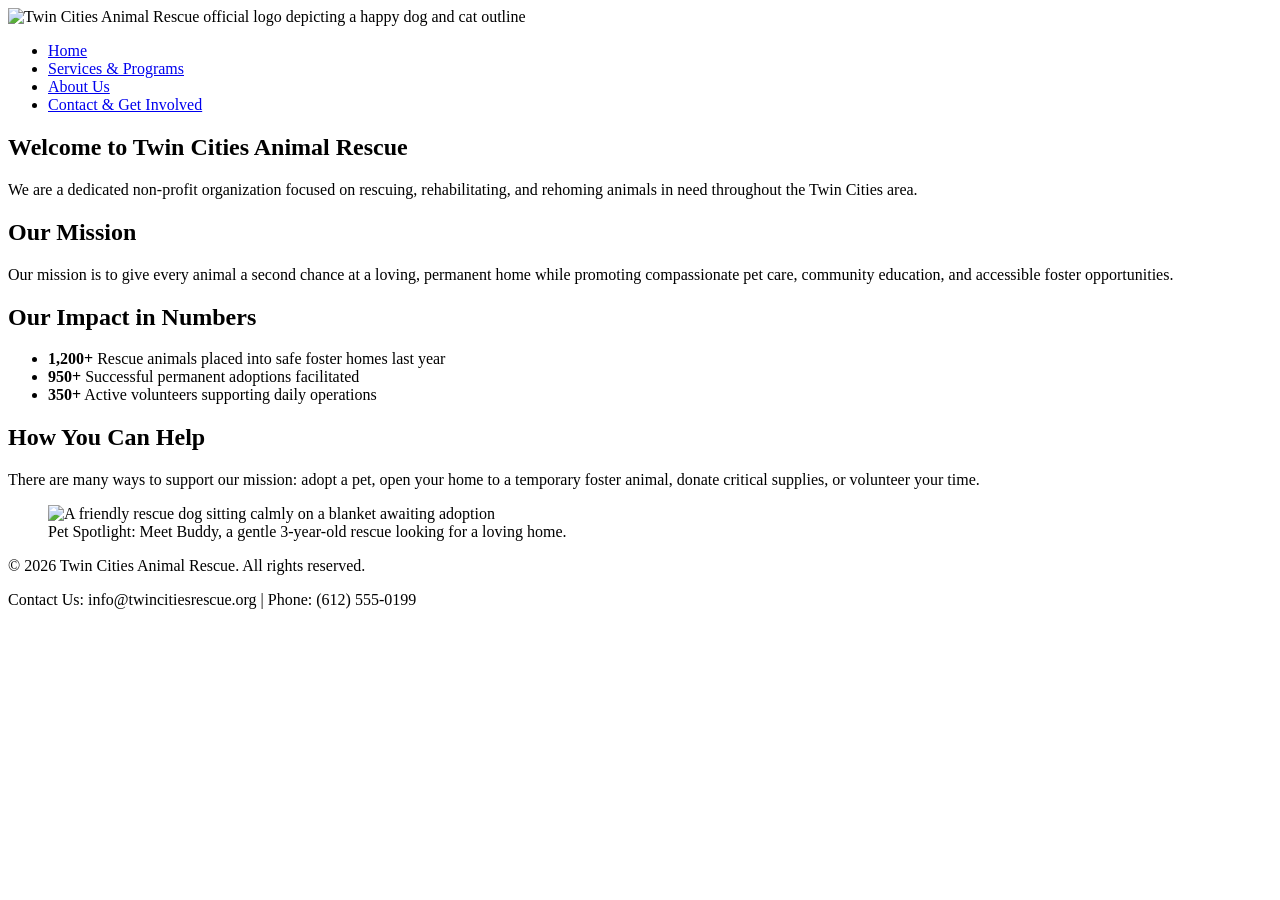
==== index.html @ 780de630 "Create index.html" ====
<!DOCTYPE html>
<html lang="en">
<head>
    <meta charset="UTF-8">
    <meta name="viewport" content="width=device-width, initial-scale=1.0">
    <title>Twin Cities Animal Rescue - Home</title>
</head>
<body>
    <header>
        <img src="rescue-pet.jpg" alt="Twin Cities Animal Rescue official logo depicting a happy dog and cat outline">
        <nav>
            <ul>
                <li><a href="index.html">Home</a></li>
                <li><a href="services.html">Services & Programs</a></li>
                <li><a href="about.html">About Us</a></li>
                <li><a href="contact.html">Contact & Get Involved</a></li>
            </ul>
        </nav>
    </header>
    <main>
        <section>
            <h1>Welcome to Twin Cities Animal Rescue</h1>
            <p>We are a dedicated non-profit organization focused on rescuing, rehabilitating, and rehoming animals in need throughout the Twin Cities area.</p>
        </section>
        <section>
            <h2>Our Mission</h2>
            <p>Our mission is to give every animal a second chance at a loving, permanent home while promoting compassionate pet care, community education, and accessible foster opportunities.</p>
        </section>
        <section>
            <h2>Our Impact in Numbers</h2>
            <ul>
                <li><strong>1,200+</strong> Rescue animals placed into safe foster homes last year</li>
                <li><strong>950+</strong> Successful permanent adoptions facilitated</li>
                <li><strong>350+</strong> Active volunteers supporting daily operations</li>
            </ul>
        </section>
        <section>
            <h2>How You Can Help</h2>
            <p>There are many ways to support our mission: adopt a pet, open your home to a temporary foster animal, donate critical supplies, or volunteer your time.</p>
            <figure>
                <img src="rescue-pet-spotlight.jpg" alt="A friendly rescue dog sitting calmly on a blanket awaiting adoption">
                <figcaption>Pet Spotlight: Meet Buddy, a gentle 3-year-old rescue looking for a loving home.</figcaption>
            </figure>
        </section>
    </main>
    <footer>
        <p>&copy; 2026 Twin Cities Animal Rescue. All rights reserved.</p>
        <p>Contact Us: info@twincitiesrescue.org | Phone: (612) 555-0199</p>
    </footer>
    <script src="script.js"></script>
</body>
</html>
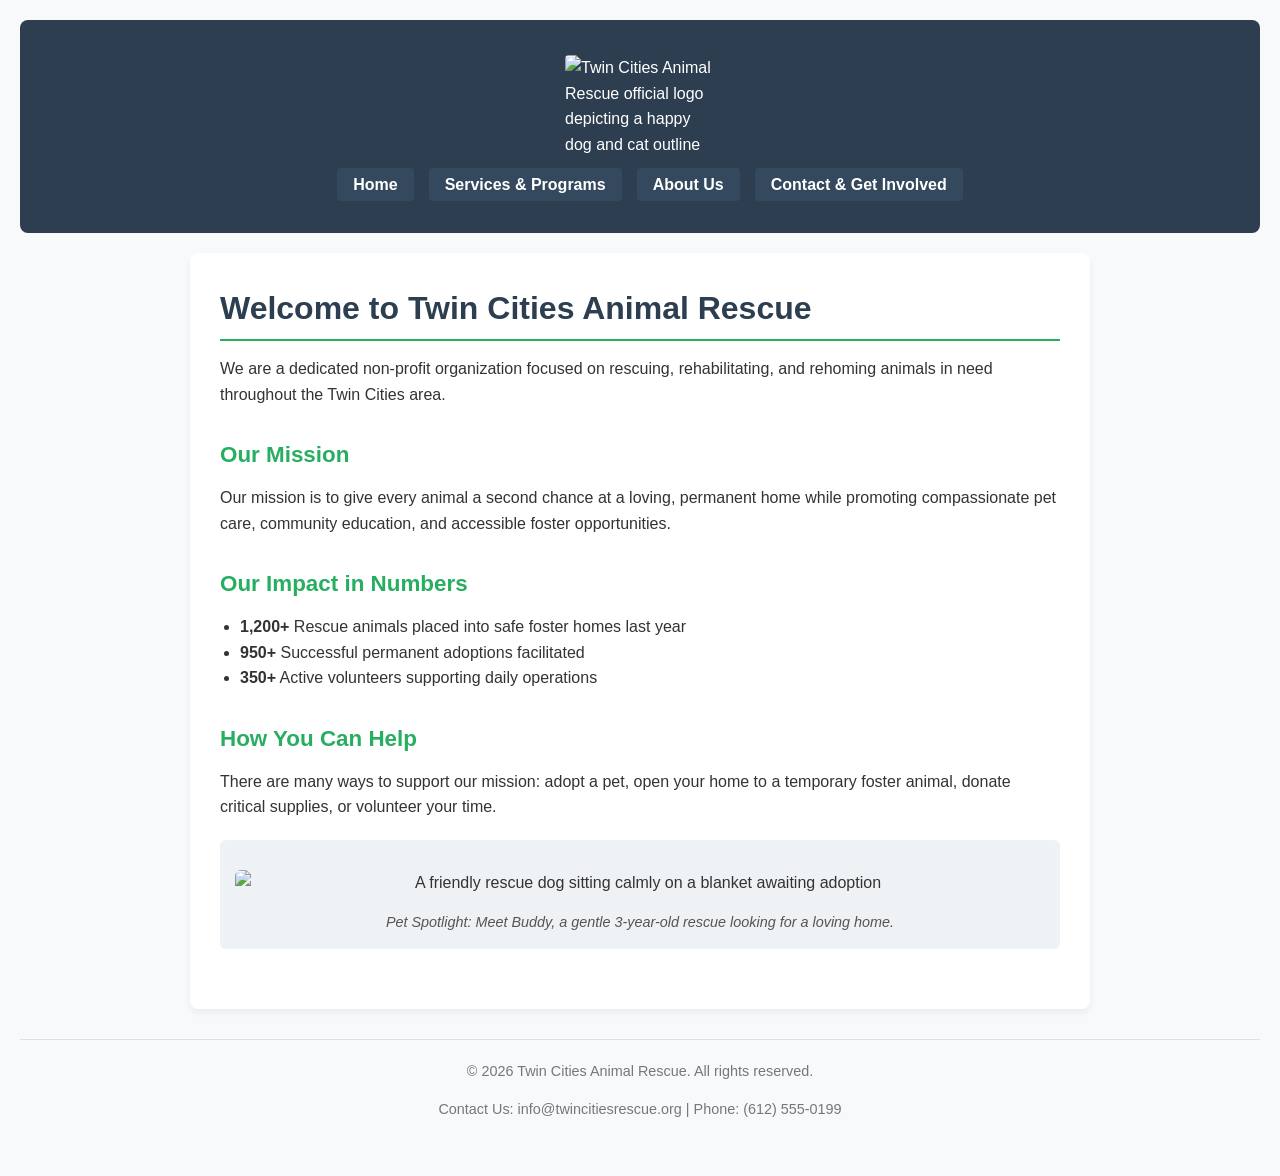
==== commit a38d6c0c: "Update index.html" ====
--- a/index.html
+++ b/index.html
@@ -3,7 +3,8 @@
 <head>
     <meta charset="UTF-8">
     <meta name="viewport" content="width=device-width, initial-scale=1.0">
-    <title>Twin Cities Animal Rescue - Home</title>
+    <title>Twin Cities Animal Rescue</title>
+    <link rel="stylesheet" href="style.css">
 </head>
 <body>
     <header>
--- a/style.css
+++ b/style.css
@@ -0,0 +1,217 @@
+/* ==========================================
+   TWIN CITIES ANIMAL RESCUE - STYLESHEET
+   ========================================== */
+
+/* Global Reset & Typography */
+* {
+    box-sizing: border-box;
+    margin: 0;
+    padding: 0;
+}
+
+body {
+    font-family: Arial, Helvetica, sans-serif;
+    line-height: 1.6;
+    color: #333333;
+    background-color: #f8f9fa;
+    padding: 20px;
+}
+
+/* Header & Navigation */
+header {
+    background-color: #2c3e50;
+    color: #ffffff;
+    padding: 20px;
+    display: flex;
+    flex-direction: column;
+    align-items: center;
+    border-radius: 8px;
+    margin-bottom: 20px;
+}
+
+header img {
+    max-width: 150px;
+    height: auto;
+    margin-bottom: 15px;
+    border-radius: 4px;
+}
+
+nav ul {
+    list-style: none;
+    display: flex;
+    gap: 15px;
+    flex-wrap: wrap;
+    justify-content: center;
+}
+
+nav a {
+    color: #ffffff;
+    text-decoration: none;
+    font-weight: bold;
+    padding: 8px 16px;
+    border-radius: 4px;
+    background-color: #34495e;
+    transition: background-color 0.2s ease;
+}
+
+nav a:hover {
+    background-color: #27ae60;
+}
+
+/* Main Content Layout */
+main {
+    max-width: 900px;
+    margin: 0 auto;
+    background: #ffffff;
+    padding: 30px;
+    border-radius: 8px;
+    box-shadow: 0 4px 6px rgba(0, 0, 0, 0.05);
+}
+
+section {
+    margin-bottom: 30px;
+}
+
+h1 {
+    color: #2c3e50;
+    font-size: 2rem;
+    margin-bottom: 15px;
+    border-bottom: 2px solid #27ae60;
+    padding-bottom: 5px;
+}
+
+h2 {
+    color: #27ae60;
+    font-size: 1.4rem;
+    margin-bottom: 12px;
+}
+
+h3 {
+    color: #2c3e50;
+    font-size: 1.1rem;
+    margin-top: 15px;
+    margin-bottom: 10px;
+}
+
+p {
+    margin-bottom: 15px;
+}
+
+ul {
+    margin-left: 20px;
+    margin-bottom: 15px;
+}
+
+/* Images & Media */
+img, video, picture img {
+    max-width: 100%;
+    height: auto;
+    border-radius: 6px;
+    display: block;
+    margin: 15px 0;
+}
+
+figure {
+    background: #eef2f5;
+    padding: 15px;
+    border-radius: 6px;
+    text-align: center;
+    margin: 20px 0;
+}
+
+figcaption {
+    font-style: italic;
+    font-size: 0.9rem;
+    color: #555555;
+    margin-top: 8px;
+}
+
+/* Interactive Buttons & Lists */
+button {
+    background-color: #27ae60;
+    color: #ffffff;
+    border: none;
+    padding: 10px 16px;
+    font-size: 0.95rem;
+    border-radius: 4px;
+    cursor: pointer;
+    margin: 5px 5px 5px 0;
+    transition: background-color 0.2s ease;
+}
+
+button:hover {
+    background-color: #219150;
+}
+
+#saved-list-container {
+    background-color: #eef2f5;
+    padding: 15px;
+    border-radius: 6px;
+    margin-top: 10px;
+}
+
+#saved-list-container button {
+    background-color: #d9534f;
+    padding: 4px 8px;
+    font-size: 0.8rem;
+    margin-left: 10px;
+}
+
+#saved-list-container button:hover {
+    background-color: #c9302c;
+}
+
+/* Forms & Validation */
+fieldset {
+    border: 1px solid #cccccc;
+    padding: 20px;
+    border-radius: 6px;
+    background: #fafafa;
+}
+
+legend {
+    font-weight: bold;
+    color: #2c3e50;
+    padding: 0 10px;
+}
+
+label {
+    font-weight: bold;
+    display: block;
+    margin-bottom: 5px;
+}
+
+input[type="text"],
+input[type="email"],
+select,
+textarea {
+    width: 100%;
+    padding: 10px;
+    border: 1px solid #ccc;
+    border-radius: 4px;
+    font-size: 1rem;
+    margin-top: 2px;
+}
+
+input:focus, select:focus, textarea:focus {
+    border-color: #27ae60;
+    outline: none;
+}
+
+.error-msg {
+    color: #d9534f;
+    font-size: 0.85rem;
+    margin-top: 4px;
+    display: block;
+    font-weight: bold;
+}
+
+/* Footer */
+footer {
+    text-align: center;
+    padding: 20px;
+    margin-top: 30px;
+    font-size: 0.9rem;
+    color: #777777;
+    border-top: 1px solid #e0e0e0;
+}
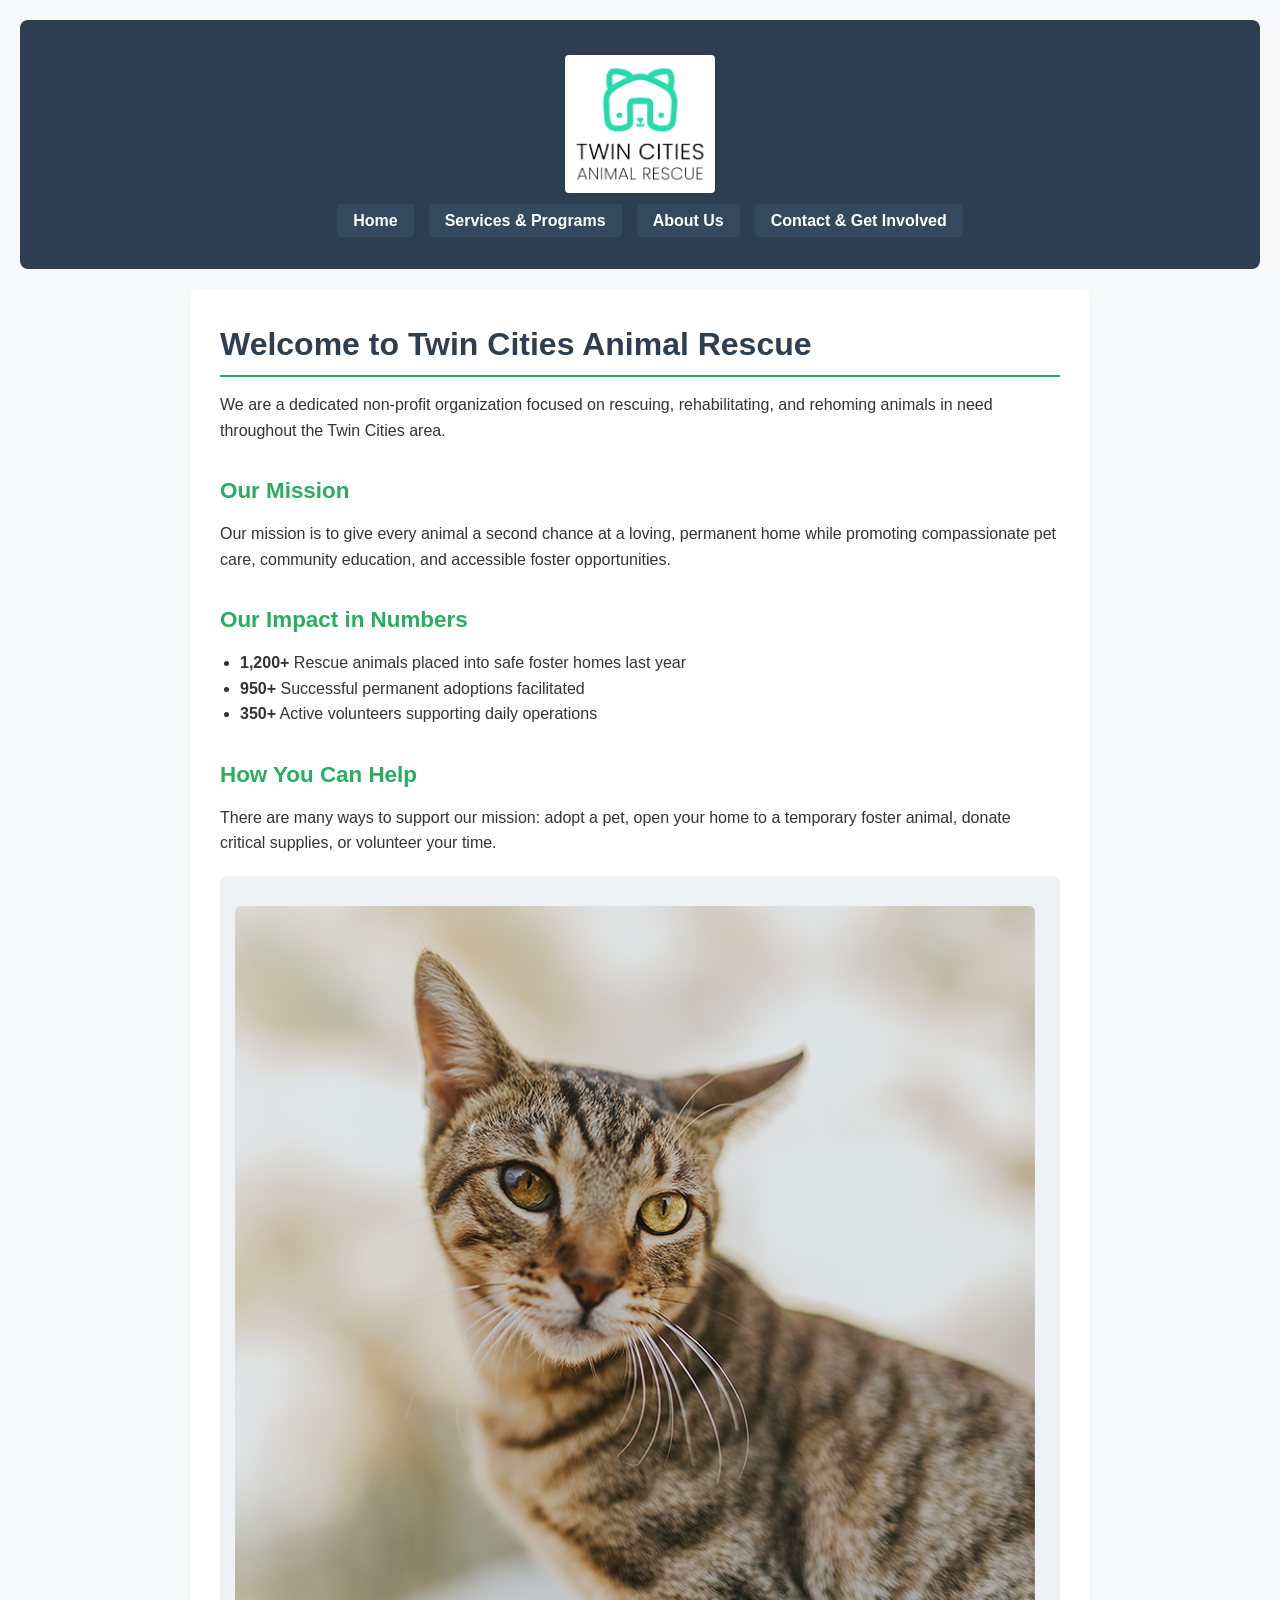
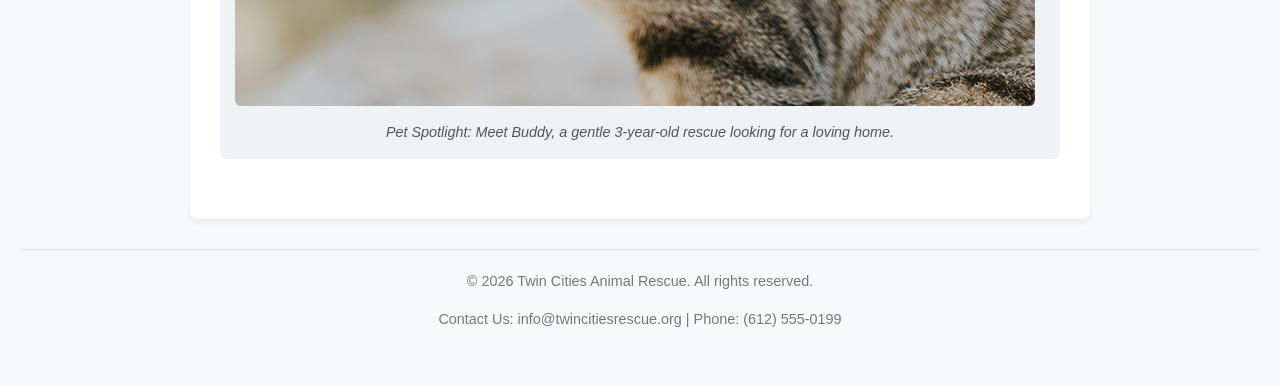
==== commit b1327c05: "Update index.html" ====
--- a/index.html
+++ b/index.html
@@ -3,12 +3,12 @@
 <head>
     <meta charset="UTF-8">
     <meta name="viewport" content="width=device-width, initial-scale=1.0">
-    <title>Twin Cities Animal Rescue</title>
+    <title>Twin Cities Animal Rescue - Home</title>
     <link rel="stylesheet" href="style.css">
 </head>
 <body>
     <header>
-        <img src="rescue-pet.jpg" alt="Twin Cities Animal Rescue official logo depicting a happy dog and cat outline">
+        <img src="rescue-logo_c.png" alt="Twin Cities Animal Rescue official logo depicting a happy dog and cat outline">
         <nav>
             <ul>
                 <li><a href="index.html">Home</a></li>
@@ -39,7 +39,7 @@
             <h2>How You Can Help</h2>
             <p>There are many ways to support our mission: adopt a pet, open your home to a temporary foster animal, donate critical supplies, or volunteer your time.</p>
             <figure>
-                <img src="rescue-pet-spotlight.jpg" alt="A friendly rescue dog sitting calmly on a blanket awaiting adoption">
+                <img src="rescue-pet-spotlight_c.png" alt="A friendly rescue dog sitting calmly on a blanket awaiting adoption">
                 <figcaption>Pet Spotlight: Meet Buddy, a gentle 3-year-old rescue looking for a loving home.</figcaption>
             </figure>
         </section>
--- a/style.css
+++ b/style.css
@@ -2,7 +2,7 @@
    TWIN CITIES ANIMAL RESCUE - STYLESHEET
    ========================================== */
 
-/* Global Reset & Typography */
+
 * {
     box-sizing: border-box;
     margin: 0;
@@ -17,7 +17,6 @@
     padding: 20px;
 }
 
-/* Header & Navigation */
 header {
     background-color: #2c3e50;
     color: #ffffff;
@@ -58,7 +57,6 @@
     background-color: #27ae60;
 }
 
-/* Main Content Layout */
 main {
     max-width: 900px;
     margin: 0 auto;
@@ -102,7 +100,6 @@
     margin-bottom: 15px;
 }
 
-/* Images & Media */
 img, video, picture img {
     max-width: 100%;
     height: auto;
@@ -126,7 +123,6 @@
     margin-top: 8px;
 }
 
-/* Interactive Buttons & Lists */
 button {
     background-color: #27ae60;
     color: #ffffff;
@@ -161,7 +157,6 @@
     background-color: #c9302c;
 }
 
-/* Forms & Validation */
 fieldset {
     border: 1px solid #cccccc;
     padding: 20px;
@@ -206,7 +201,6 @@
     font-weight: bold;
 }
 
-/* Footer */
 footer {
     text-align: center;
     padding: 20px;
